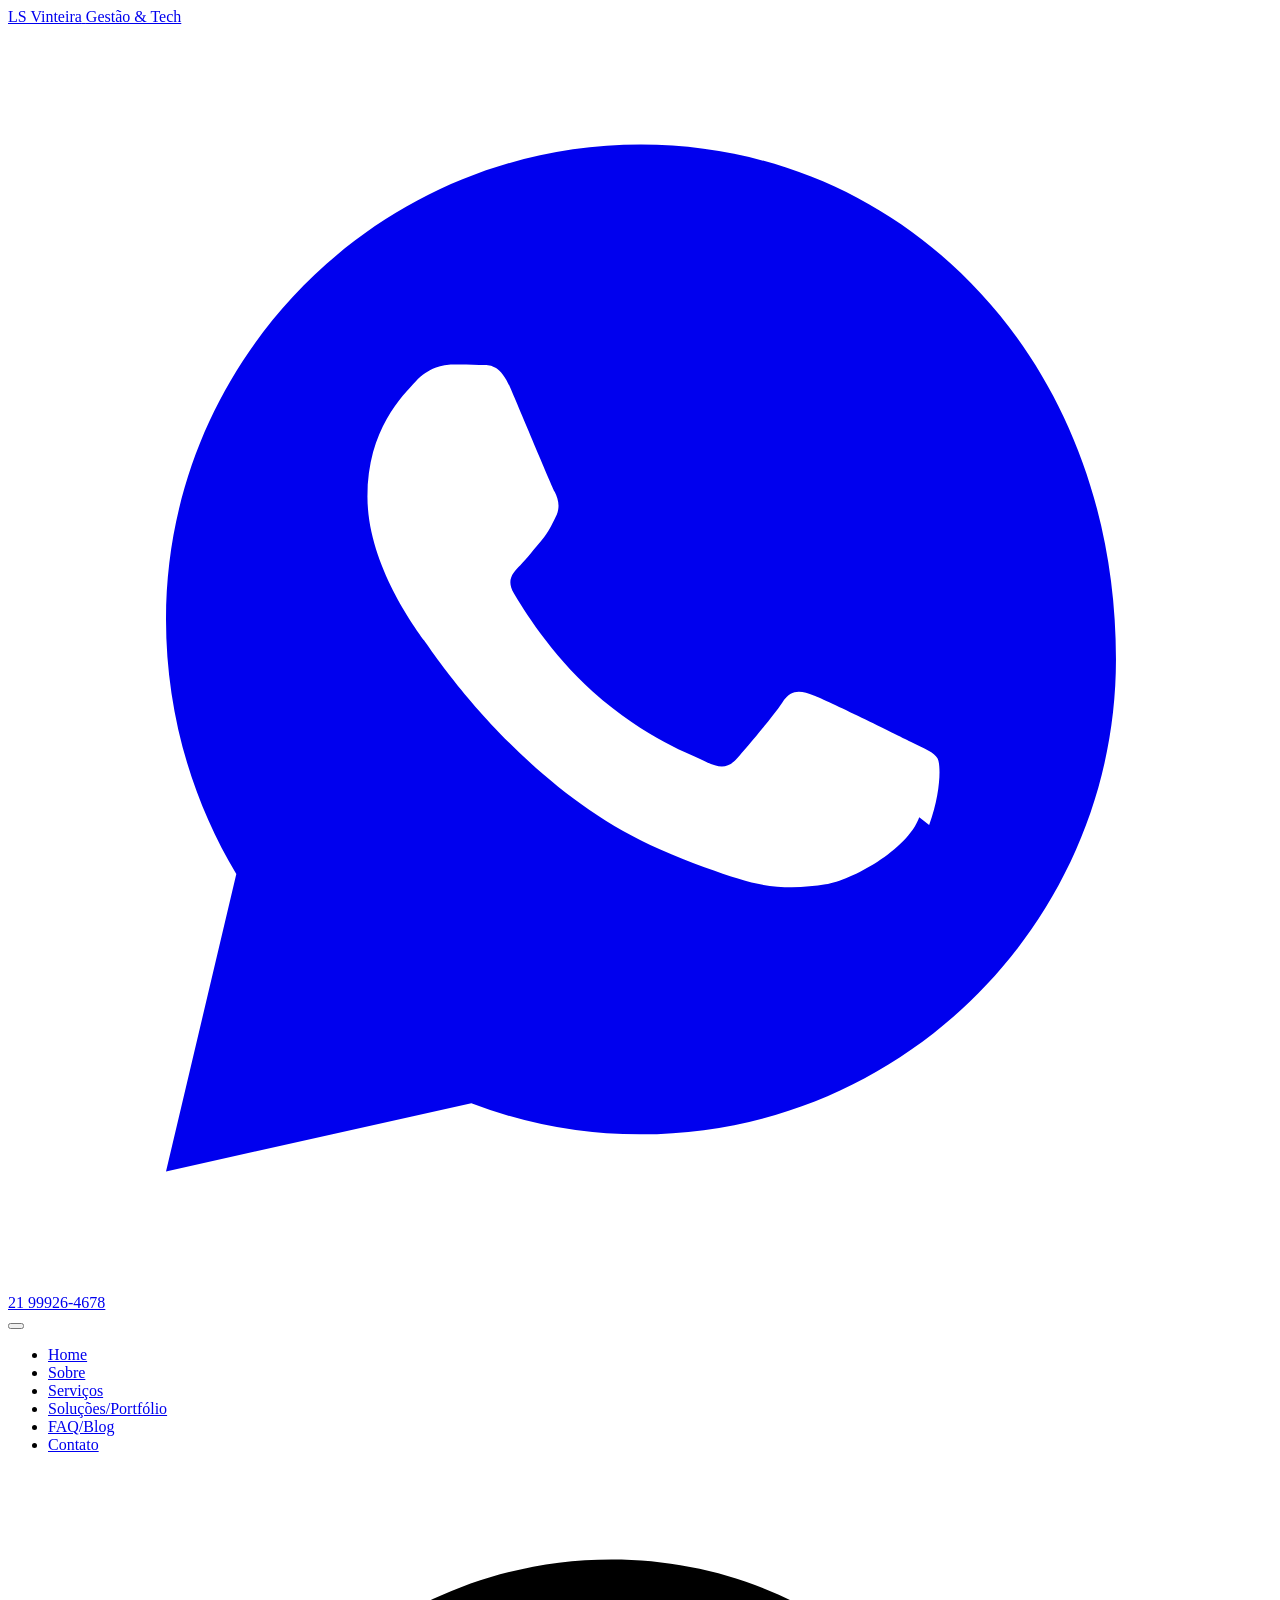
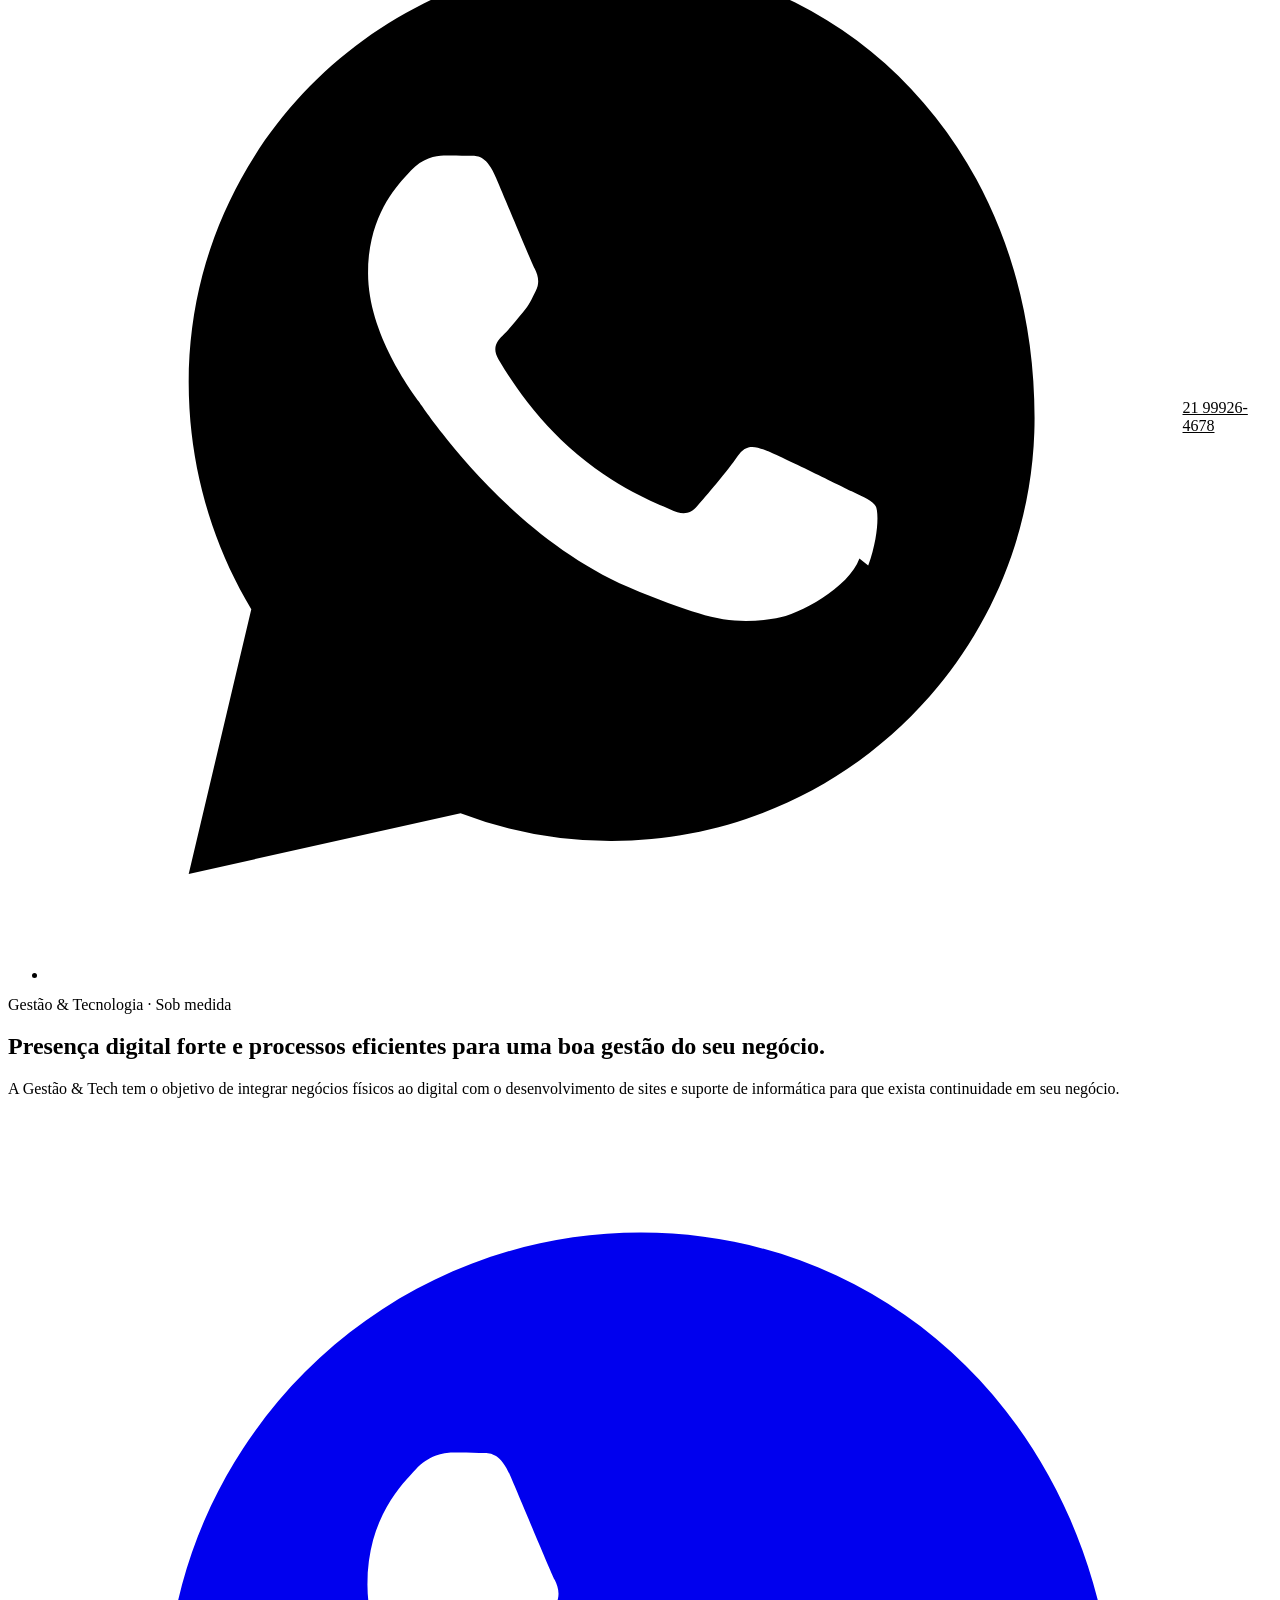
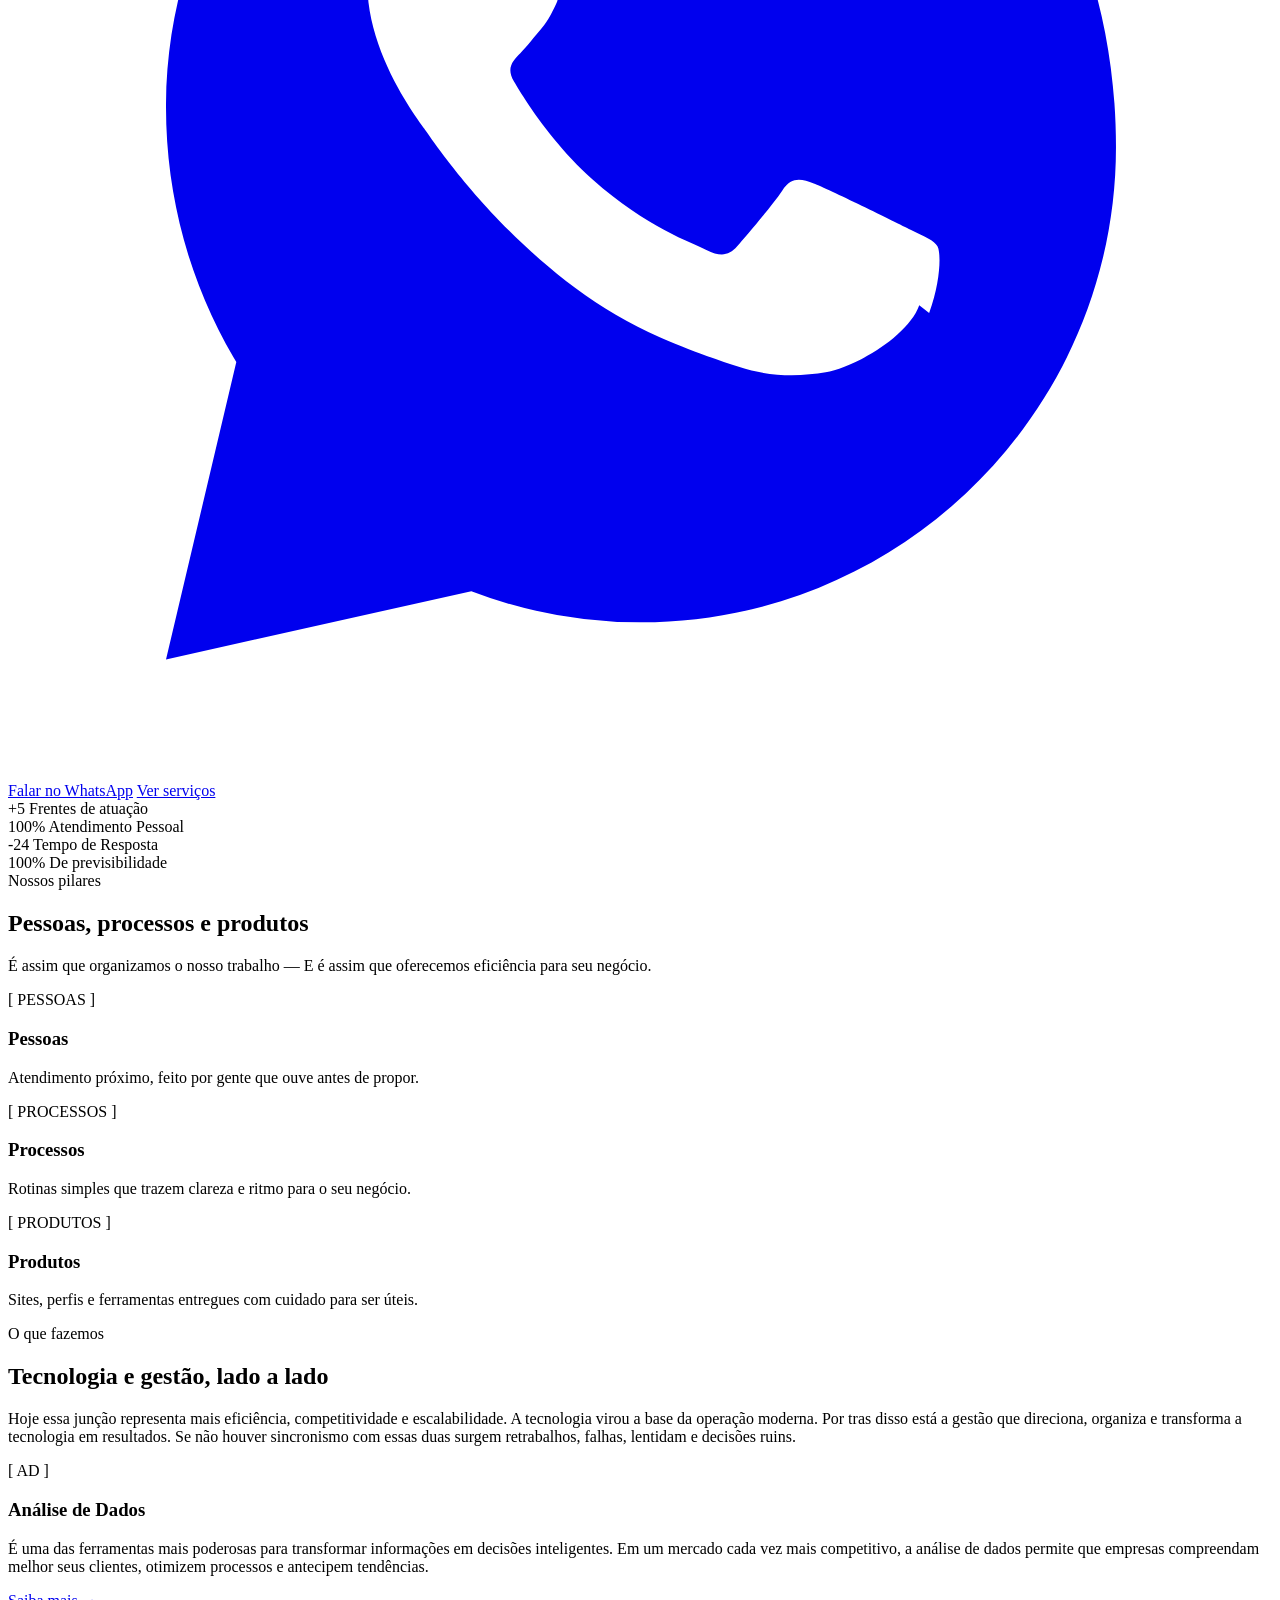
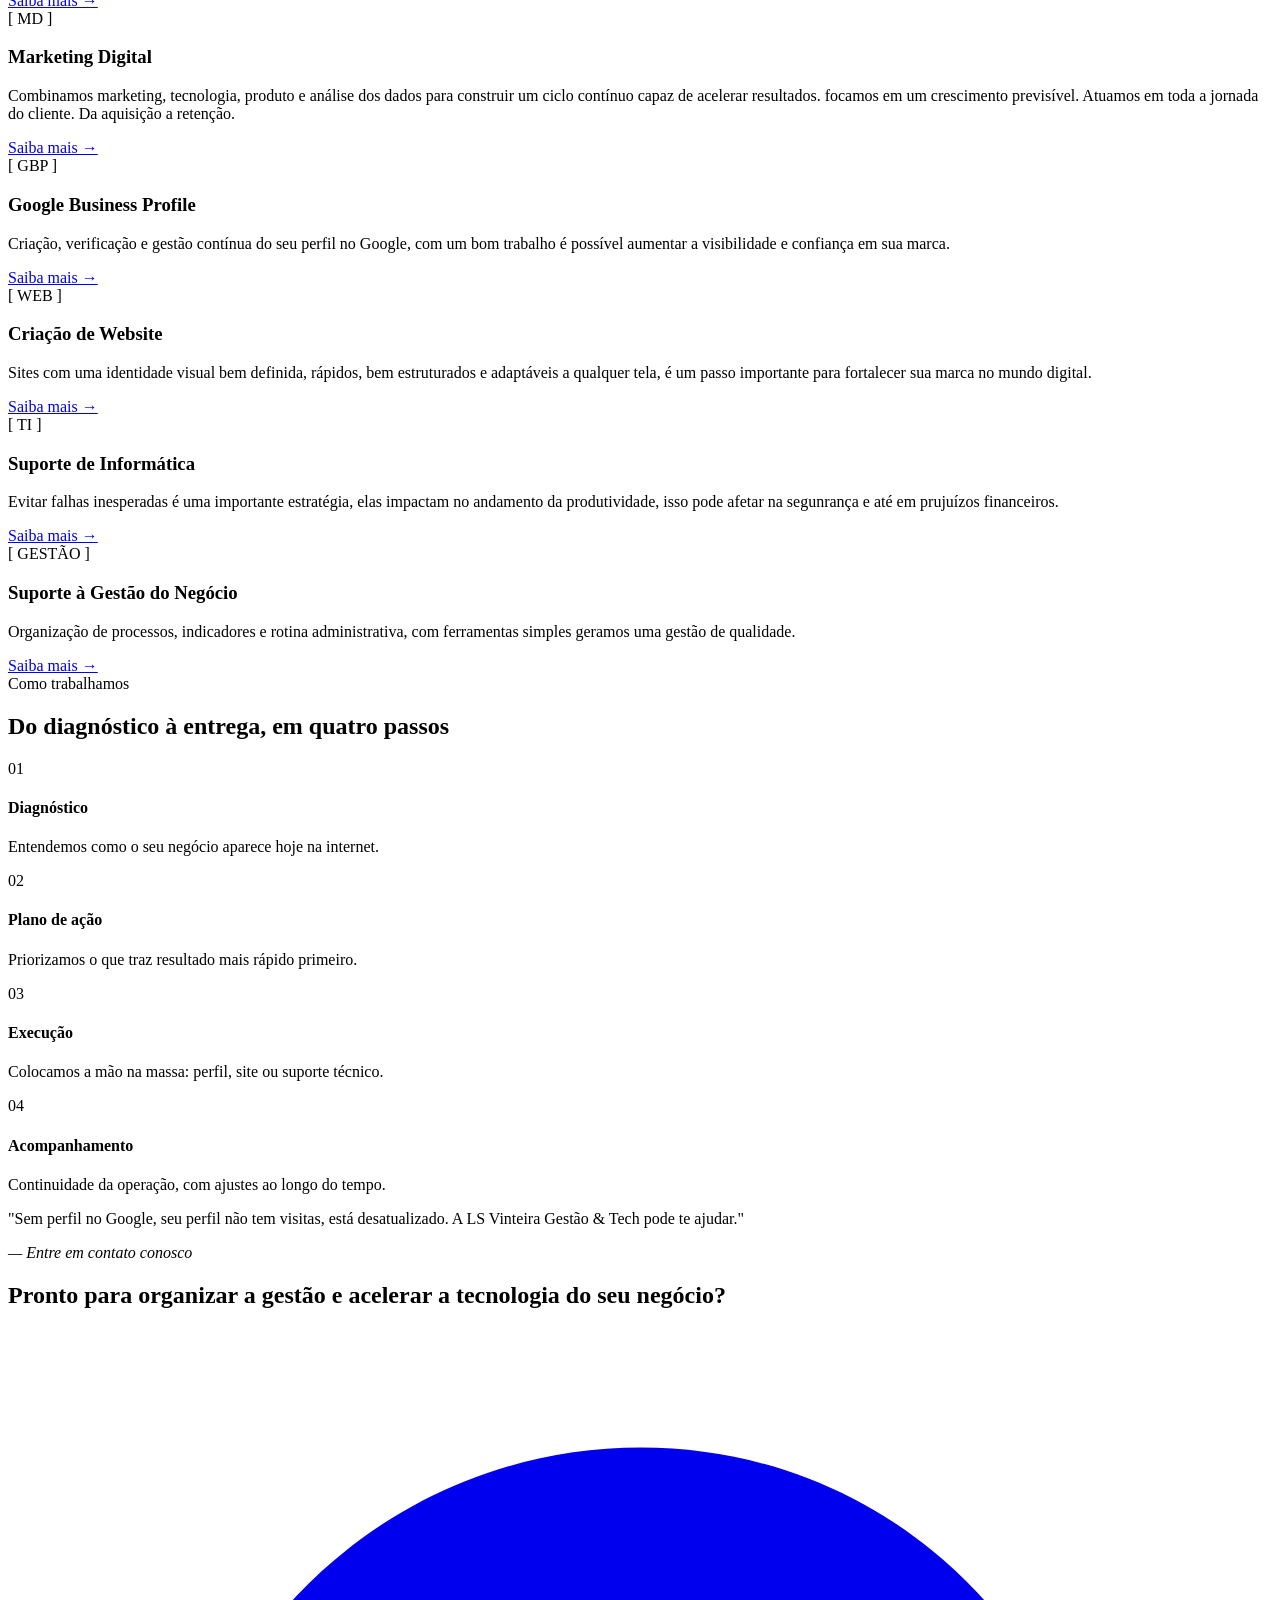
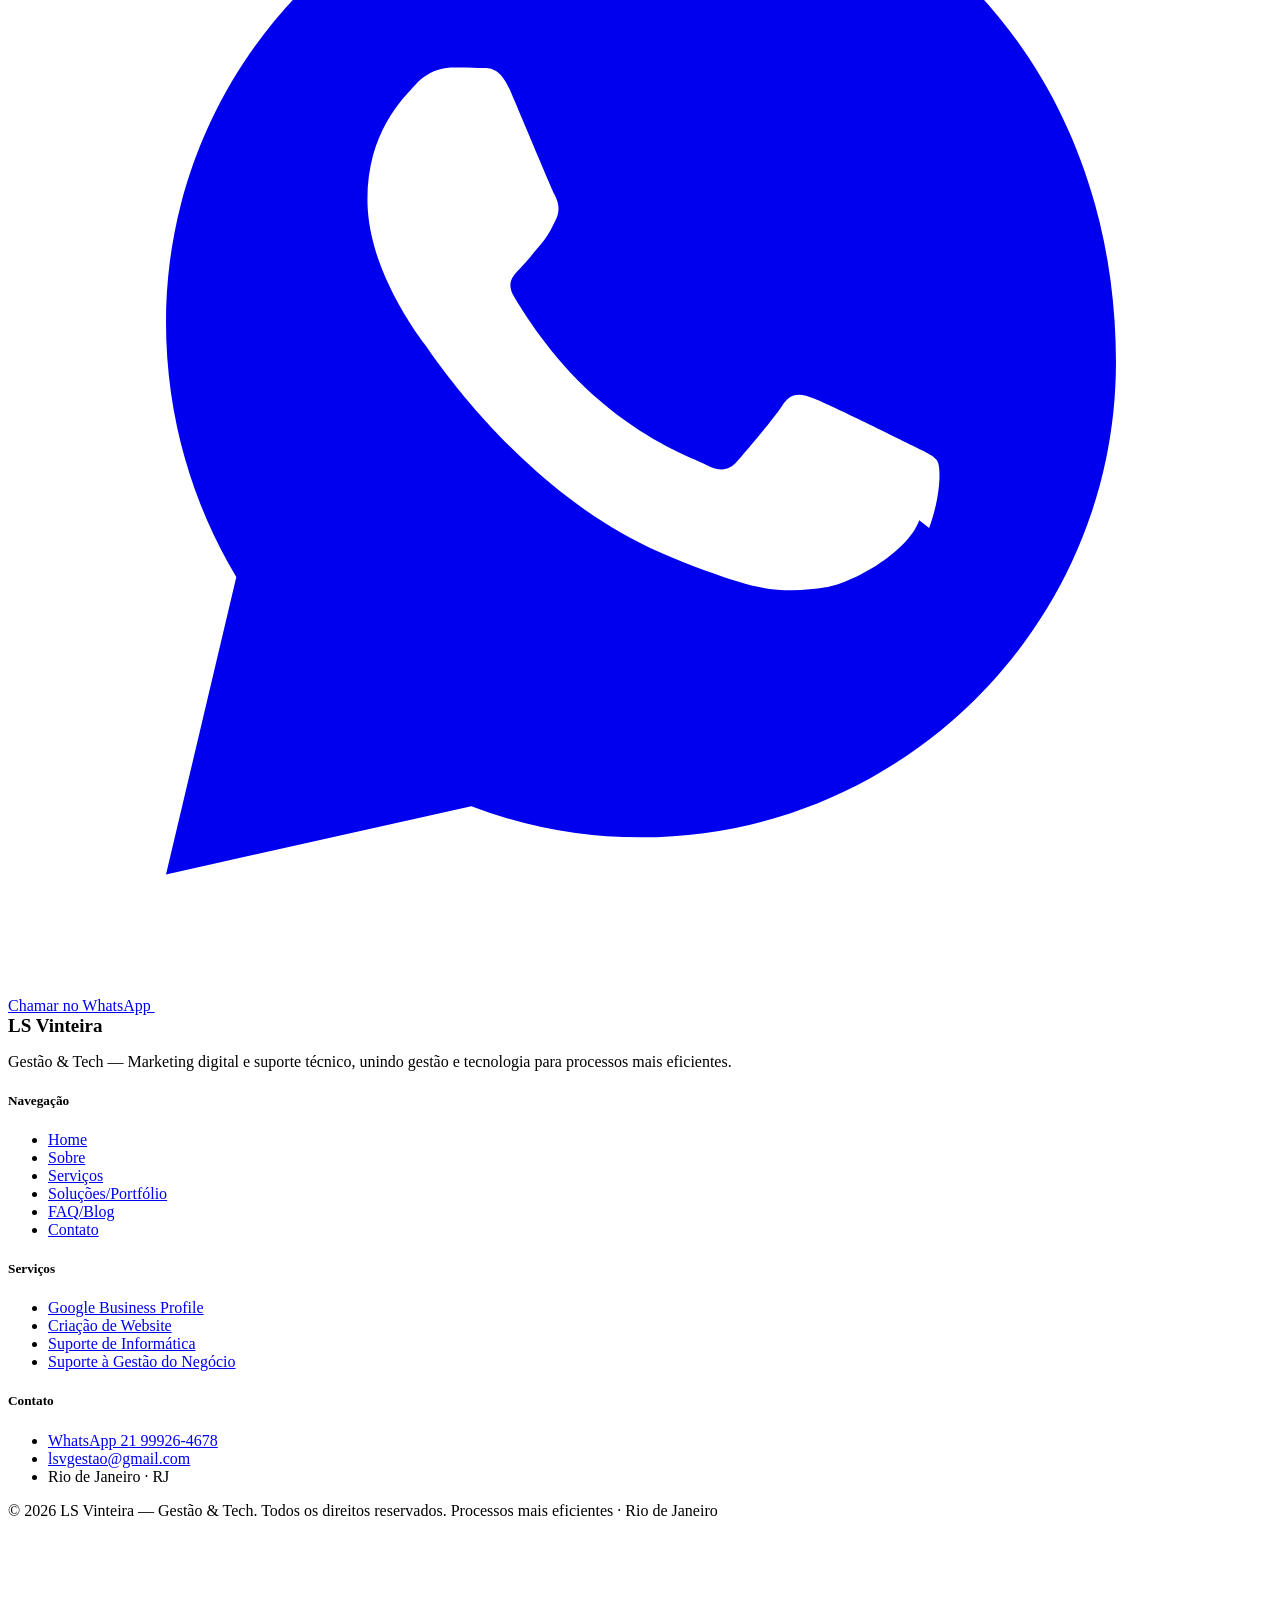
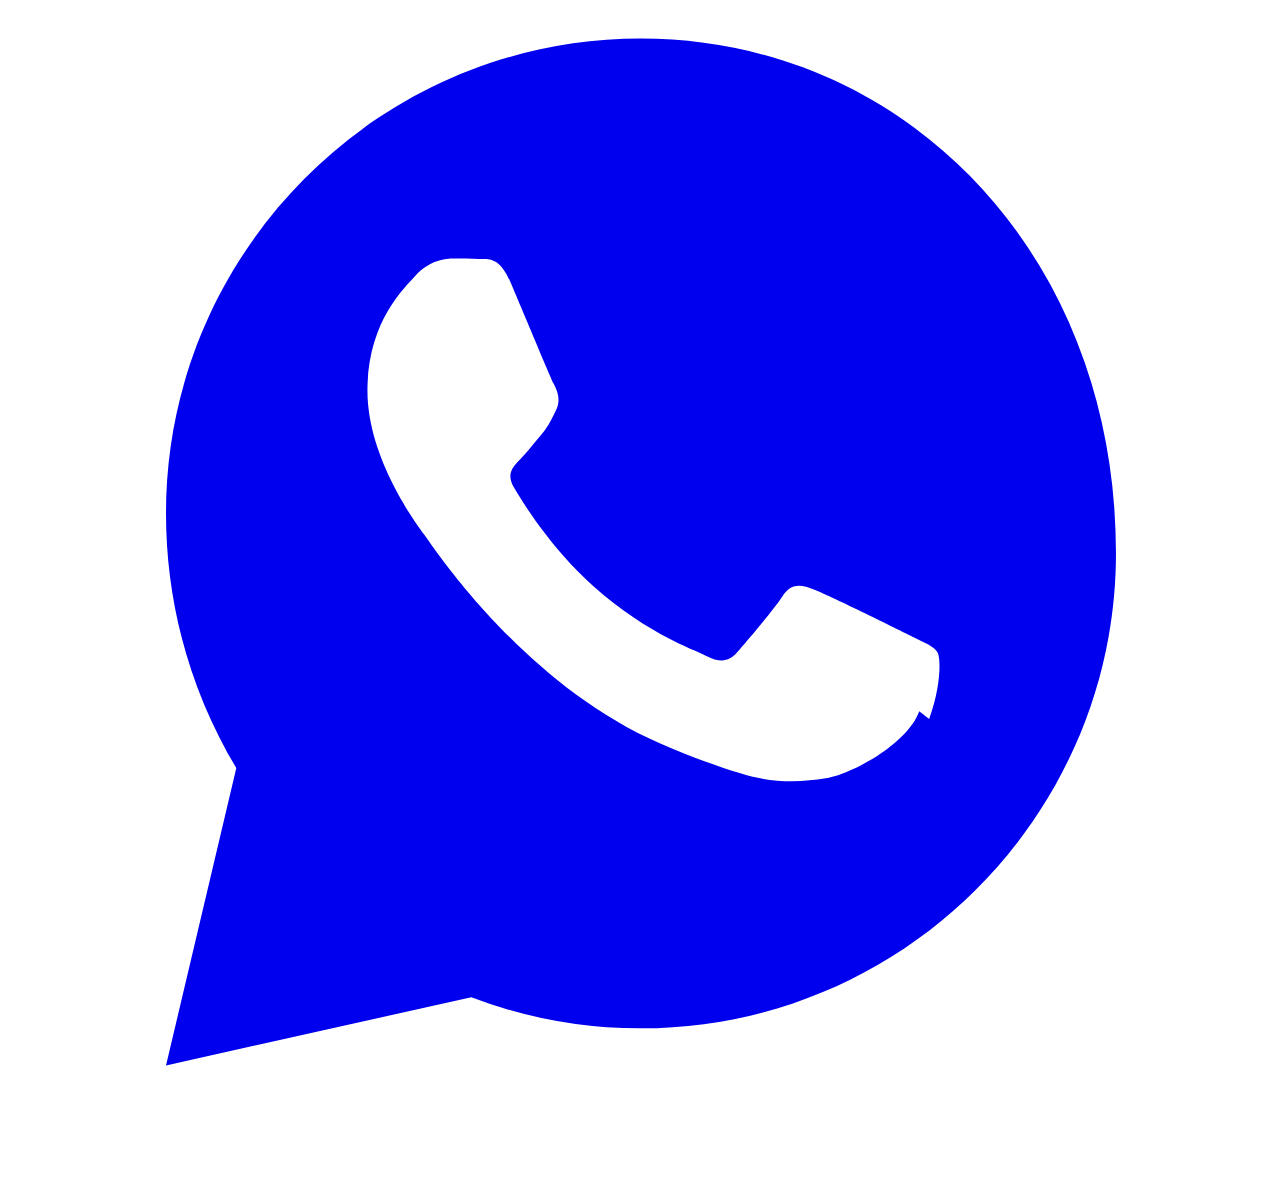
==== index.html @ 34357a0e "Add files via upload" ====
<!DOCTYPE html>
<html lang="pt-BR">
<head>
<meta charset="UTF-8">
<meta name="viewport" content="width=device-width, initial-scale=1, viewport-fit=cover">
<title>LS Vinteira · Gestão & Tech — Presença Digital e Gestão para o seu Negócio</title>
<meta name="description" content="LS Vinteira · Gestão & Tech: Google Business Profile, criação de site, suporte de informática e suporte à gestão do negócio.">
<meta name="keywords" content="gestão e tecnologia, google business profile, criação de site, suporte de informática, gestão do negócio, pessoas processos produtos">
<meta name="robots" content="index, follow">
<meta name="author" content="LS Vinteira">
<link rel="canonical" href="https://lsvinteira.netlify.app/index.html">

<meta property="og:type" content="website">
<meta property="og:site_name" content="LS Vinteira · Gestão & Tech">
<meta property="og:title" content="LS Vinteira · Gestão & Tech — Presença Digital e Gestão para o seu Negócio">
<meta property="og:description" content="LS Vinteira · Gestão & Tech: Google Business Profile, criação de site, suporte de informática e suporte à gestão do negócio.">
<meta property="og:url" content="https://lsvinteira.netlify.app/index.html">
<meta property="og:locale" content="pt_BR">

<meta name="twitter:card" content="summary_large_image">
<meta name="twitter:title" content="LS Vinteira · Gestão & Tech — Presença Digital e Gestão para o seu Negócio">
<meta name="twitter:description" content="LS Vinteira · Gestão & Tech: Google Business Profile, criação de site, suporte de informática e suporte à gestão do negócio.">

<link rel="icon" type="image/svg+xml" href="img/favicon.svg">
<link rel="preconnect" href="https://fonts.googleapis.com">
<link rel="preconnect" href="https://fonts.gstatic.com" crossorigin>
<link href="https://fonts.googleapis.com/css2?family=Space+Grotesk:wght@500;700&family=IBM+Plex+Sans:wght@400;500;600&family=IBM+Plex+Mono:wght@400;500;600&display=swap" rel="stylesheet">
<link rel="stylesheet" href="css/style.css">

<script type="application/ld+json">
{
  "@context": "https://schema.org",
  "@type": "ProfessionalService",
  "name": "LS Vinteira - Gestão & Tech",
  "description": "LS Vinteira · Gestão & Tech: Google Business Profile, criação de site, suporte de informática e suporte à gestão do negócio.",
  "url": "https://lsvinteira.netlify.app",
  "email": "lsvgestao@gmail.com",
  "address": {"@type": "PostalAddress", "addressRegion": "RJ", "addressCountry": "BR"},
  "areaServed": "BR",
  "priceRange": "$$"
}
</script>
</head>
<body>

<a class="link-pular" href="#conteudo" style="position:absolute;left:-9999px;top:0;background:#16181C;color:#FAFAF8;padding:12px 18px;z-index:2000;">Pular para o conteúdo</a>
<header class="cabecalho">
  <div class="cabecalho-conteudo">
    <a href="index.html" class="marca" aria-label="LS Vinteira — Gestão & Tech, página inicial">
      <span class="marca-nome">LS Vinteira</span>
      <span class="marca-slogan">Gestão &amp; Tech</span>
    </a>

    <div class="cabecalho-whatsapp">
      <a href="https://wa.me/5521999264678" target="_blank" rel="noopener">
        <svg viewBox="0 0 32 32" fill="currentColor" aria-hidden="true"><path d="M16.02 3C9.4 3 4 8.4 4 15.02c0 2.36.65 4.56 1.78 6.45L4 29l7.73-1.73a11.94 11.94 0 0 0 4.29.79h.01c6.62 0 12.02-5.4 12.02-12.03C28.05 8.4 22.65 3 16.02 3zm7.05 17.03c-.3.83-1.72 1.6-2.37 1.7-.6.1-1.36.14-2.2-.14-.5-.16-1.15-.38-2-.75-3.5-1.52-5.79-5.06-5.97-5.29-.17-.24-1.43-1.9-1.43-3.63 0-1.72.9-2.57 1.22-2.92.32-.35.7-.43.93-.43.24 0 .47 0 .68.01.22.01.51-.08.8.61.3.7 1.02 2.43 1.11 2.6.09.18.15.39.03.63-.12.24-.18.39-.36.6-.18.21-.38.47-.54.63-.18.18-.37.37-.16.72.21.36.93 1.53 1.99 2.48 1.37 1.22 2.52 1.6 2.88 1.78.36.18.57.15.78-.09.21-.24.9-1.05 1.14-1.41.24-.36.48-.3.8-.18.33.12 2.09.99 2.45 1.17.36.18.6.27.68.42.09.15.09.86-.21 1.69z"/></svg>
        <span>21 99926-4678</span>
      </a>
    </div>

    <nav class="nav-principal" aria-label="Menu principal">
      <button class="botao-menu" aria-label="Abrir menu" aria-expanded="false" aria-controls="menu-principal">
        <span></span>
      </button>
      <ul class="lista-menu" id="menu-principal">
        <li><a href="index.html" aria-current="page">Home</a></li>
        <li><a href="sobre.html" >Sobre</a></li>
        <li><a href="servicos.html" >Serviços</a></li>
        <li><a href="solucoes.html" >Soluções/Portfólio</a></li>
        <li><a href="faq-blog.html" >FAQ/Blog</a></li>
        <li><a href="contato.html" >Contato</a></li>
        <li class="whatsapp-menu-mobile">
          <a href="https://wa.me/5521999264678" target="_blank" rel="noopener" style="display:flex;align-items:center;gap:9px;color:inherit;">
            <svg viewBox="0 0 32 32" fill="currentColor" aria-hidden="true"><path d="M16.02 3C9.4 3 4 8.4 4 15.02c0 2.36.65 4.56 1.78 6.45L4 29l7.73-1.73a11.94 11.94 0 0 0 4.29.79h.01c6.62 0 12.02-5.4 12.02-12.03C28.05 8.4 22.65 3 16.02 3zm7.05 17.03c-.3.83-1.72 1.6-2.37 1.7-.6.1-1.36.14-2.2-.14-.5-.16-1.15-.38-2-.75-3.5-1.52-5.79-5.06-5.97-5.29-.17-.24-1.43-1.9-1.43-3.63 0-1.72.9-2.57 1.22-2.92.32-.35.7-.43.93-.43.24 0 .47 0 .68.01.22.01.51-.08.8.61.3.7 1.02 2.43 1.11 2.6.09.18.15.39.03.63-.12.24-.18.39-.36.6-.18.21-.38.47-.54.63-.18.18-.37.37-.16.72.21.36.93 1.53 1.99 2.48 1.37 1.22 2.52 1.6 2.88 1.78.36.18.57.15.78-.09.21-.24.9-1.05 1.14-1.41.24-.36.48-.3.8-.18.33.12 2.09.99 2.45 1.17.36.18.6.27.68.42.09.15.09.86-.21 1.69z"/></svg>
            <span>21 99926-4678</span>
          </a>
        </li>
      </ul>
    </nav>
  </div>
</header>

<main id="conteudo">

<section class="destaque">
  <div class="container">
    <div class="destaque-titulo-area revelar visivel">
      <span class="etiqueta">Gestão &amp; Tecnologia · Sob medida</span>
      <h1>Presença digital forte e processos eficientes para uma boa gestão do seu negócio.</h1>
      <div class="destaque-legenda">
        <p class="resumo">A Gestão & Tech tem o objetivo de integrar negócios físicos ao digital com o
        desenvolvimento de sites e suporte de informática para que exista continuidade em seu negócio.</p>
      </div>
      <div class="destaque-acoes">
        <a href="https://wa.me/5521999264678" target="_blank" rel="noopener" class="botao botao-whatsapp"><svg viewBox="0 0 32 32" fill="currentColor" aria-hidden="true"><path d="M16.02 3C9.4 3 4 8.4 4 15.02c0 2.36.65 4.56 1.78 6.45L4 29l7.73-1.73a11.94 11.94 0 0 0 4.29.79h.01c6.62 0 12.02-5.4 12.02-12.03C28.05 8.4 22.65 3 16.02 3zm7.05 17.03c-.3.83-1.72 1.6-2.37 1.7-.6.1-1.36.14-2.2-.14-.5-.16-1.15-.38-2-.75-3.5-1.52-5.79-5.06-5.97-5.29-.17-.24-1.43-1.9-1.43-3.63 0-1.72.9-2.57 1.22-2.92.32-.35.7-.43.93-.43.24 0 .47 0 .68.01.22.01.51-.08.8.61.3.7 1.02 2.43 1.11 2.6.09.18.15.39.03.63-.12.24-.18.39-.36.6-.18.21-.38.47-.54.63-.18.18-.37.37-.16.72.21.36.93 1.53 1.99 2.48 1.37 1.22 2.52 1.6 2.88 1.78.36.18.57.15.78-.09.21-.24.9-1.05 1.14-1.41.24-.36.48-.3.8-.18.33.12 2.09.99 2.45 1.17.36.18.6.27.68.42.09.15.09.86-.21 1.69z"/></svg>Falar no WhatsApp</a>
        <a href="servicos.html" class="botao botao-contorno">Ver serviços</a>
      </div>
    </div>
  </div>
</section>

<section class="secao-compacta secao-suave">
  <div class="container grade-4">
    <div class="estatistica revelar"><span class="numero-estat">+5 </span><span class="rotulo">
    Frentes de atuação</span></div>
    <div class="estatistica revelar"><span class="numero-estat">100% </span><span class="rotulo">
    Atendimento Pessoal</span></div>
    <div class="estatistica revelar"><span class="numero-estat">-24 </span><span class="rotulo">
    Tempo de Resposta</span></div>
    <div class="estatistica revelar"><span class="numero-estat">100% </span><span class="rotulo">
    De previsibilidade</span></div>
  </div>
</section>

<section>
  <div class="container">
    <div class="secao-cabecalho revelar">
      <span class="etiqueta">Nossos pilares</span>
      <h2>Pessoas, processos e produtos</h2>
      <p>É assim que organizamos o nosso trabalho — E é assim que oferecemos eficiência para seu negócio.
      </p>
    </div>
    <div class="grade-3">
      <article class="cartao revelar">
        <span class="codigo">[ PESSOAS ]</span>
        <h3>Pessoas</h3>
        <p>Atendimento próximo, feito por gente que ouve antes de propor.</p>
      </article>
      <article class="cartao revelar">
        <span class="codigo">[ PROCESSOS ]</span>
        <h3>Processos</h3>
        <p>Rotinas simples que trazem clareza e ritmo para o seu negócio.</p>
      </article>
      <article class="cartao revelar">
        <span class="codigo">[ PRODUTOS ]</span>
        <h3>Produtos</h3>
        <p>Sites, perfis e ferramentas entregues com cuidado para ser úteis.</p>
      </article>
    </div>
  </div>
</section>

<section class="secao-suave">
  <div class="container">
    <div class="secao-cabecalho revelar">
      <span class="etiqueta">O que fazemos</span>
      <h2>Tecnologia e gestão, lado a lado</h2>
      <p>Hoje essa junção representa mais eficiência, competitividade e escalabilidade. A tecnologia
      virou a base da operação moderna. Por tras disso está a gestão que direciona, organiza e
      transforma a tecnologia em resultados. Se não houver sincronismo com essas duas surgem
      retrabalhos, falhas, lentidam e decisões ruins.</p>
    </div>

    <div class="grade-2">
      <article class="cartao revelar">
        <span class="codigo">[ AD ]</span>
        <h3>Análise de Dados</h3>
        <p>É uma das ferramentas mais poderosas para transformar informações em decisões inteligentes. Em um mercado
        cada vez mais competitivo, a análise de dados permite que empresas compreendam melhor seus clientes, otimizem
        processos e antecipem tendências.</p>
        <a class="cartao-link" href="servicos.html#analise-de-dados">Saiba mais →</a>
      </article>
      <article class="cartao revelar">
        <span class="codigo">[ MD ]</span>
        <h3>Marketing Digital</h3>
        <p>Combinamos marketing, tecnologia, produto e análise dos dados para construir um ciclo contínuo capaz de
        acelerar resultados. focamos em um crescimento previsível. Atuamos em toda a jornada do cliente. Da aquisição
        a retenção.</p>
        <a class="cartao-link" href="servicos.html#marketing-digital">Saiba mais →</a>
      </article>
      <article class="cartao revelar">
        <span class="codigo">[ GBP ]</span>
        <h3>Google Business Profile</h3>
        <p>Criação, verificação e gestão contínua do seu perfil no Google, com um bom trabalho é
        possível aumentar a visibilidade e confiança em sua marca.</p>
        <a class="cartao-link" href="servicos.html#google-business-profile">Saiba mais →</a>
      </article>
      <article class="cartao revelar">
        <span class="codigo">[ WEB ]</span>
        <h3>Criação de Website</h3>
        <p>Sites com uma identidade visual bem definida, rápidos, bem estruturados e adaptáveis a
        qualquer tela, é um passo importante para fortalecer sua marca no mundo digital.</p>
        <a class="cartao-link" href="servicos.html#criacao-de-website">Saiba mais →</a>
      </article>
      <article class="cartao revelar">
        <span class="codigo">[ TI ]</span>
        <h3>Suporte de Informática</h3>
        <p>Evitar falhas inesperadas é uma importante estratégia, elas impactam no andamento da
        produtividade, isso pode afetar na segunrança e até em prujuízos financeiros.</p>
        <a class="cartao-link" href="servicos.html#suporte-ti">Saiba mais →</a>
      </article>
      <article class="cartao revelar">
        <span class="codigo">[ GESTÃO ]</span>
        <h3>Suporte à Gestão do Negócio</h3>
        <p>Organização de processos, indicadores e rotina administrativa, com ferramentas simples
        geramos uma gestão de qualidade.</p>
        <a class="cartao-link" href="servicos.html#suporte-gestao">Saiba mais →</a>
      </article>
    </div>
  </div>
</section>

<section class="secao-escura">
  <div class="container">
    <div class="secao-cabecalho revelar">
      <span class="etiqueta">Como trabalhamos</span>
      <h2>Do diagnóstico à entrega, em quatro passos</h2>
    </div>
    <div class="etapas">
      <div class="etapa revelar"><span class="numero-etapa">01</span><h4>Diagnóstico</h4><p>Entendemos como o seu negócio aparece hoje na internet.</p></div>
      <div class="etapa revelar"><span class="numero-etapa">02</span><h4>Plano de ação</h4><p>Priorizamos o que traz resultado mais rápido primeiro.</p></div>
      <div class="etapa revelar"><span class="numero-etapa">03</span><h4>Execução</h4><p>Colocamos a mão na massa: perfil, site ou suporte técnico.</p></div>
      <div class="etapa revelar"><span class="numero-etapa">04</span><h4>Acompanhamento</h4><p>Continuidade da operação, com ajustes ao longo do tempo.</p></div>
    </div>
  </div>
</section>

<section>
  <div class="container">
    <div class="citacao revelar">
      <p>"Sem perfil no Google, seu perfil não tem visitas, está desatualizado. A LS Vinteira Gestão &
      Tech pode te ajudar."</p>
      <cite>— Entre em contato conosco</cite>
    </div>
  </div>
</section>
</main>

<div class="faixa-cta">
  <div class="container">
    <h2>Pronto para organizar a gestão e acelerar a tecnologia do seu negócio?</h2>
    <div class="botoes-linha">
      <a class="botao botao-whatsapp" href="https://wa.me/5521999264678" target="_blank" rel="noopener">
        <svg viewBox="0 0 32 32" fill="currentColor" aria-hidden="true"><path d="M16.02 3C9.4 3 4 8.4 4 15.02c0 2.36.65 4.56 1.78 6.45L4 29l7.73-1.73a11.94 11.94 0 0 0 4.29.79h.01c6.62 0 12.02-5.4 12.02-12.03C28.05 8.4 22.65 3 16.02 3zm7.05 17.03c-.3.83-1.72 1.6-2.37 1.7-.6.1-1.36.14-2.2-.14-.5-.16-1.15-.38-2-.75-3.5-1.52-5.79-5.06-5.97-5.29-.17-.24-1.43-1.9-1.43-3.63 0-1.72.9-2.57 1.22-2.92.32-.35.7-.43.93-.43.24 0 .47 0 .68.01.22.01.51-.08.8.61.3.7 1.02 2.43 1.11 2.6.09.18.15.39.03.63-.12.24-.18.39-.36.6-.18.21-.38.47-.54.63-.18.18-.37.37-.16.72.21.36.93 1.53 1.99 2.48 1.37 1.22 2.52 1.6 2.88 1.78.36.18.57.15.78-.09.21-.24.9-1.05 1.14-1.41.24-.36.48-.3.8-.18.33.12 2.09.99 2.45 1.17.36.18.6.27.68.42.09.15.09.86-.21 1.69z"/></svg>
        Chamar no WhatsApp
      </a>
      <a class="botao" style="background:var(--dourado); border-color:var(--dourado); color:#fff;" href="contato.html">Solicitar orçamento</a>
    </div>
  </div>
</div>

<footer class="rodape">
  <div class="container">
    <div class="rodape-grade">
      <div class="rodape-coluna rodape-marca">
        <span class="marca-nome" style="font-family:var(--fonte-destaque); font-weight:700; font-size:19px;">LS Vinteira</span>
        <p>Gestão &amp; Tech — Marketing digital e suporte técnico, unindo gestão e tecnologia para
        processos mais eficientes.</p>
      </div>

      <div class="rodape-coluna">
        <h5>Navegação</h5>
        <ul>
          <li><a href="index.html">Home</a></li>
          <li><a href="sobre.html">Sobre</a></li>
          <li><a href="servicos.html">Serviços</a></li>
          <li><a href="solucoes.html">Soluções/Portfólio</a></li>
          <li><a href="faq-blog.html">FAQ/Blog</a></li>
          <li><a href="contato.html">Contato</a></li>
        </ul>
      </div>

      <div class="rodape-coluna">
        <h5>Serviços</h5>
        <ul>
          <li><a href="servicos.html#google-business-profile">Google Business Profile</a></li>
          <li><a href="servicos.html#criacao-de-website">Criação de Website</a></li>
          <li><a href="servicos.html#suporte-ti">Suporte de Informática</a></li>
          <li><a href="servicos.html#suporte-gestao">Suporte à Gestão do Negócio</a></li>
        </ul>
      </div>

      <div class="rodape-coluna">
        <h5>Contato</h5>
        <ul>
          <li><a href="https://wa.me/5521999264678" target="_blank" rel="noopener">WhatsApp 21 99926-4678</a></li>
          <li><a href="mailto:lsvgestao@gmail.com">lsvgestao@gmail.com</a></li>
          <li>Rio de Janeiro · RJ</li>
        </ul>
      </div>
    </div>

    <div class="rodape-base">
      <span>© <span data-year>2026</span> LS Vinteira — Gestão &amp; Tech. Todos os direitos reservados.</span>
      <span>Processos mais eficientes · Rio de Janeiro</span>
    </div>
  </div>
</footer>

<a class="whatsapp-flutuante" href="https://wa.me/5521999264678" target="_blank" rel="noopener" aria-label="Falar no WhatsApp">
  <svg viewBox="0 0 32 32" fill="currentColor" aria-hidden="true"><path d="M16.02 3C9.4 3 4 8.4 4 15.02c0 2.36.65 4.56 1.78 6.45L4 29l7.73-1.73a11.94 11.94 0 0 0 4.29.79h.01c6.62 0 12.02-5.4 12.02-12.03C28.05 8.4 22.65 3 16.02 3zm7.05 17.03c-.3.83-1.72 1.6-2.37 1.7-.6.1-1.36.14-2.2-.14-.5-.16-1.15-.38-2-.75-3.5-1.52-5.79-5.06-5.97-5.29-.17-.24-1.43-1.9-1.43-3.63 0-1.72.9-2.57 1.22-2.92.32-.35.7-.43.93-.43.24 0 .47 0 .68.01.22.01.51-.08.8.61.3.7 1.02 2.43 1.11 2.6.09.18.15.39.03.63-.12.24-.18.39-.36.6-.18.21-.38.47-.54.63-.18.18-.37.37-.16.72.21.36.93 1.53 1.99 2.48 1.37 1.22 2.52 1.6 2.88 1.78.36.18.57.15.78-.09.21-.24.9-1.05 1.14-1.41.24-.36.48-.3.8-.18.33.12 2.09.99 2.45 1.17.36.18.6.27.68.42.09.15.09.86-.21 1.69z"/></svg>
</a>

<script src="js/script.js"></script>
</body>
</html>
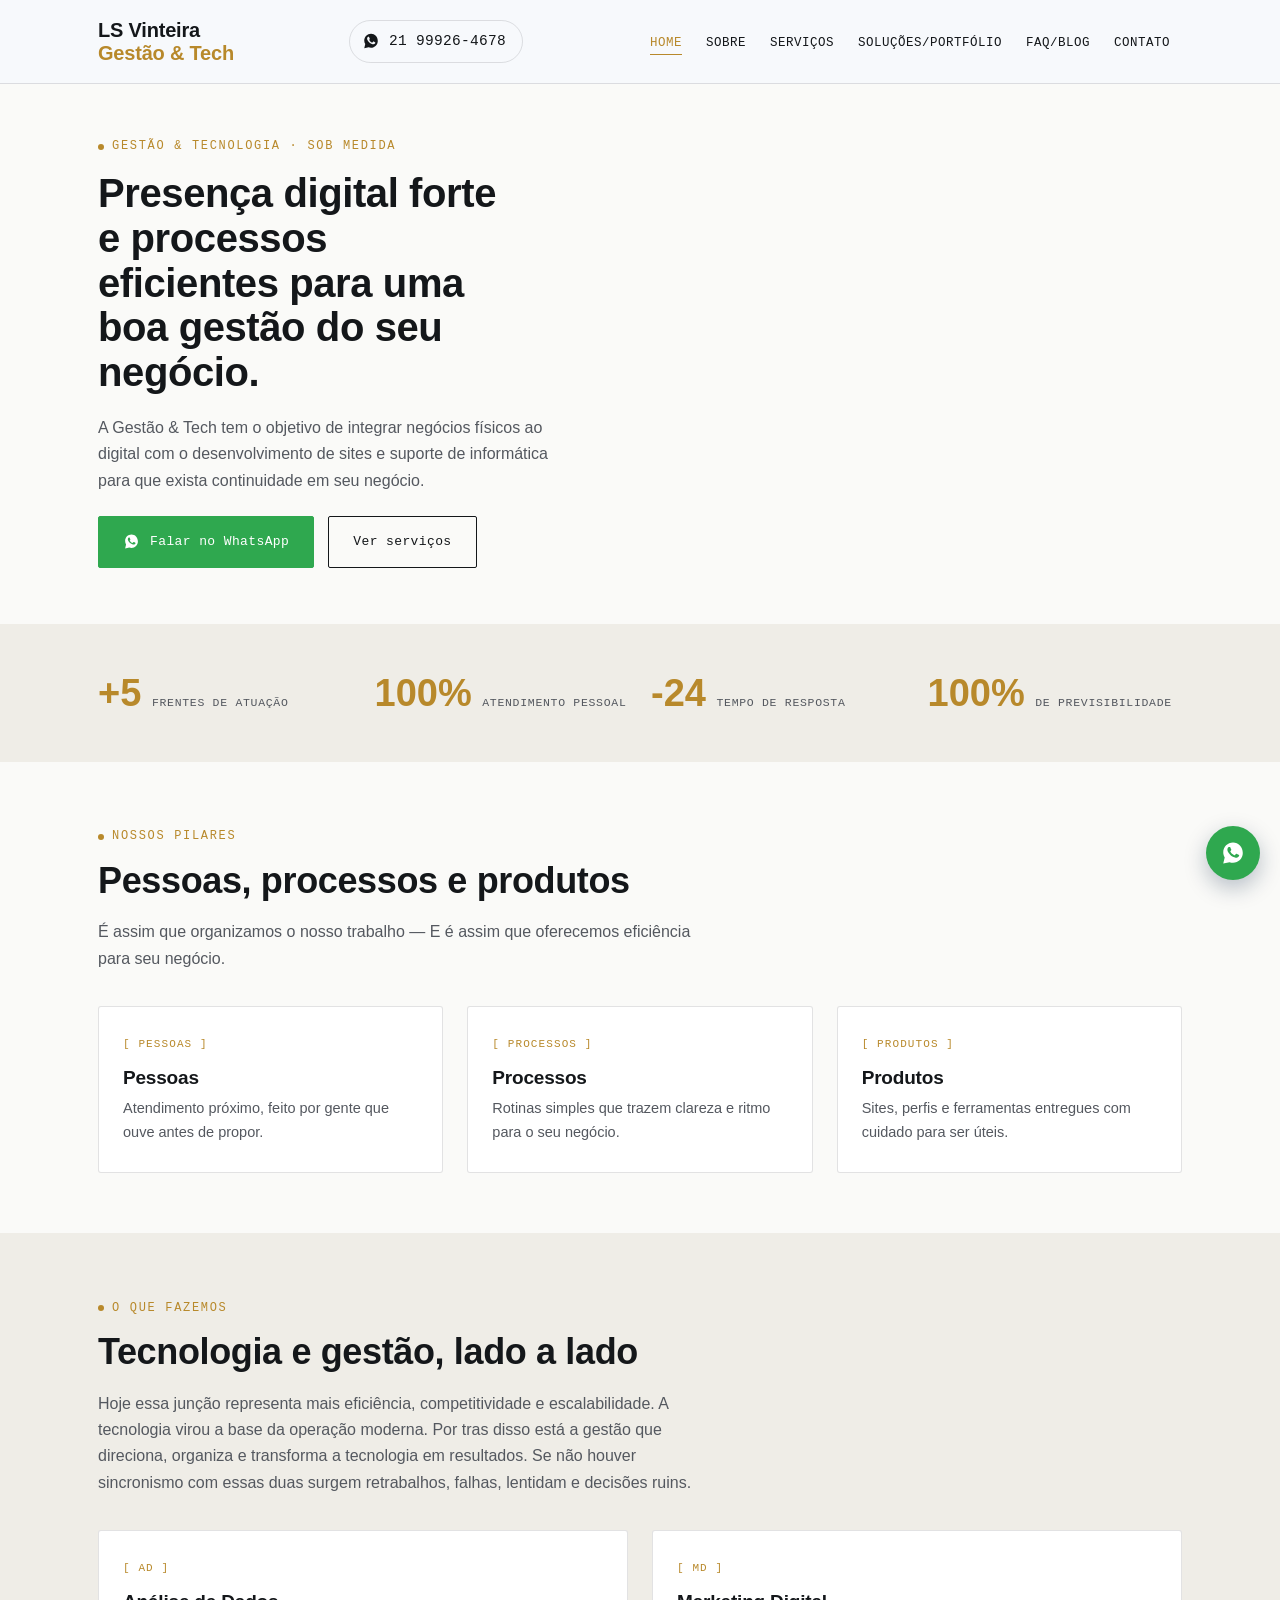
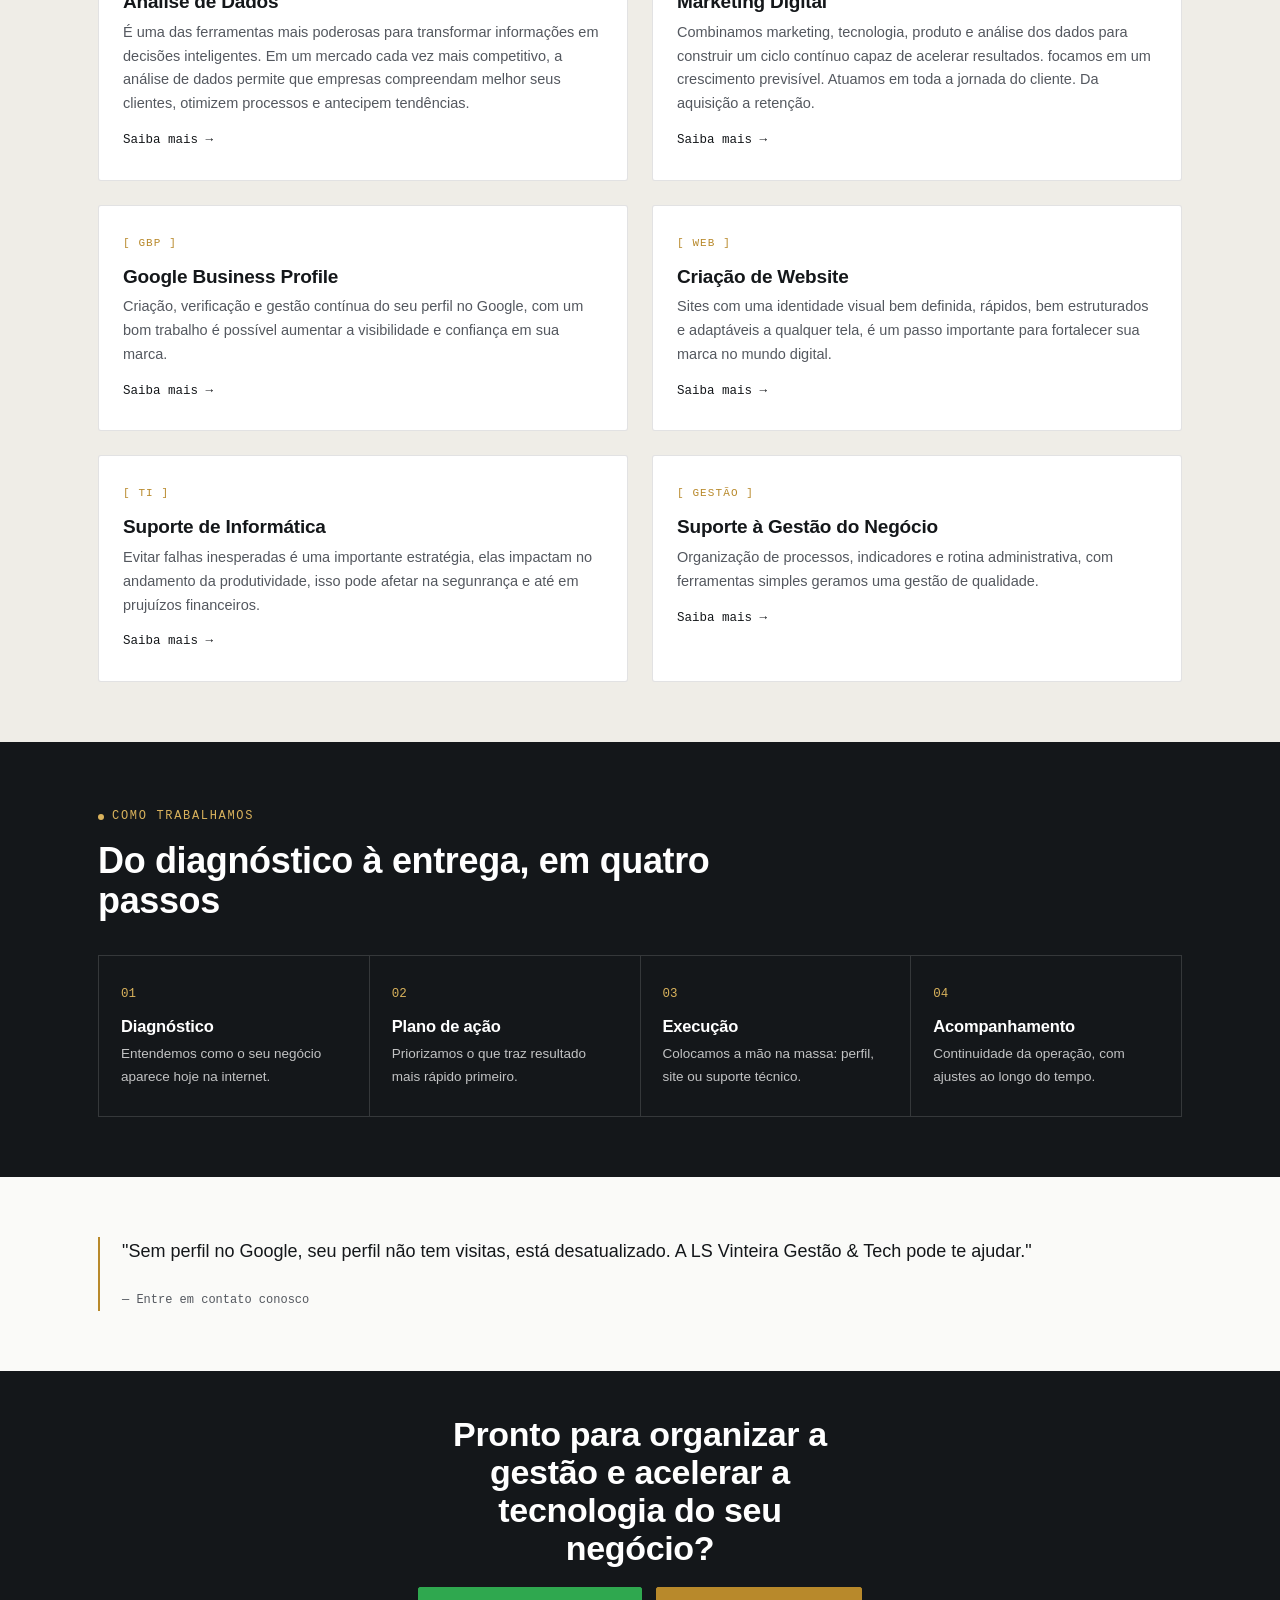
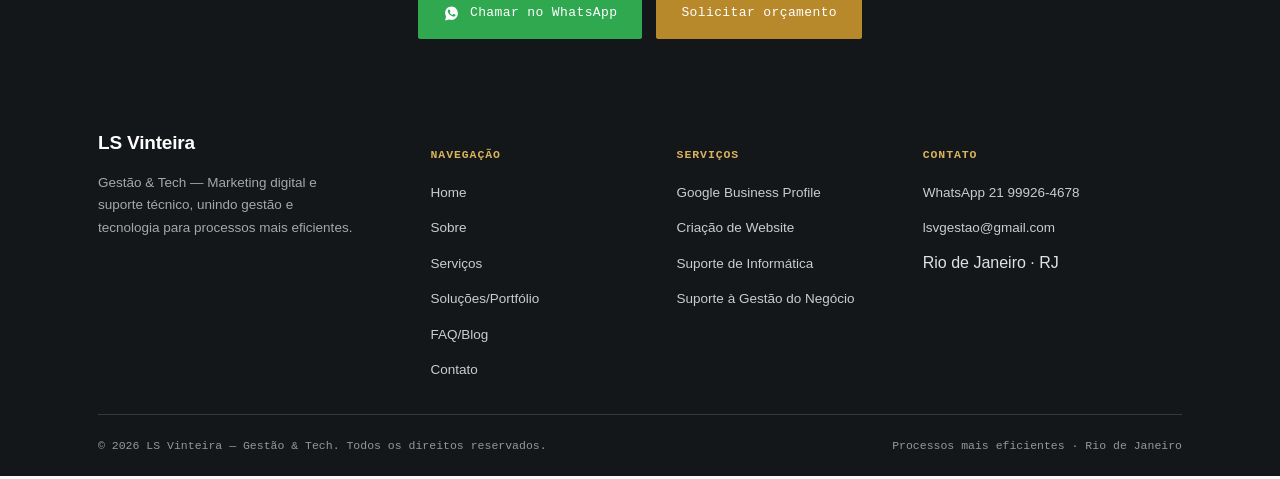
==== commit d1dd1d47: "Add files via upload" ====
--- a/index.html
+++ b/index.html
@@ -21,11 +21,11 @@
 <meta name="twitter:title" content="LS Vinteira · Gestão & Tech — Presença Digital e Gestão para o seu Negócio">
 <meta name="twitter:description" content="LS Vinteira · Gestão & Tech: Google Business Profile, criação de site, suporte de informática e suporte à gestão do negócio.">
 
-<link rel="icon" type="image/svg+xml" href="img/favicon.svg">
+<link rel="icon" type="image/svg+xml" href="favicon.svg">
 <link rel="preconnect" href="https://fonts.googleapis.com">
 <link rel="preconnect" href="https://fonts.gstatic.com" crossorigin>
 <link href="https://fonts.googleapis.com/css2?family=Space+Grotesk:wght@500;700&family=IBM+Plex+Sans:wght@400;500;600&family=IBM+Plex+Mono:wght@400;500;600&display=swap" rel="stylesheet">
-<link rel="stylesheet" href="css/style.css">
+<link rel="stylesheet" href="style.css">
 
 <script type="application/ld+json">
 {
@@ -291,6 +291,6 @@
   <svg viewBox="0 0 32 32" fill="currentColor" aria-hidden="true"><path d="M16.02 3C9.4 3 4 8.4 4 15.02c0 2.36.65 4.56 1.78 6.45L4 29l7.73-1.73a11.94 11.94 0 0 0 4.29.79h.01c6.62 0 12.02-5.4 12.02-12.03C28.05 8.4 22.65 3 16.02 3zm7.05 17.03c-.3.83-1.72 1.6-2.37 1.7-.6.1-1.36.14-2.2-.14-.5-.16-1.15-.38-2-.75-3.5-1.52-5.79-5.06-5.97-5.29-.17-.24-1.43-1.9-1.43-3.63 0-1.72.9-2.57 1.22-2.92.32-.35.7-.43.93-.43.24 0 .47 0 .68.01.22.01.51-.08.8.61.3.7 1.02 2.43 1.11 2.6.09.18.15.39.03.63-.12.24-.18.39-.36.6-.18.21-.38.47-.54.63-.18.18-.37.37-.16.72.21.36.93 1.53 1.99 2.48 1.37 1.22 2.52 1.6 2.88 1.78.36.18.57.15.78-.09.21-.24.9-1.05 1.14-1.41.24-.36.48-.3.8-.18.33.12 2.09.99 2.45 1.17.36.18.6.27.68.42.09.15.09.86-.21 1.69z"/></svg>
 </a>
 
-<script src="js/script.js"></script>
+<script src="script.js"></script>
 </body>
 </html>
--- a/style.css
+++ b/style.css
@@ -0,0 +1,481 @@
+/* ==========================================================================
+   LS Vinteira · Gestão & Tech — versão minimalista (Netlify)
+   Paleta: azul marinho + dourado, com predominância de branco/preto no texto
+   ========================================================================== */
+:root{
+  --preto:          #14171A;
+  --preto-2:        #22262B;
+  --branco:         #FFFFFF;
+  --fundo:          #FAFAF8;
+  --fundo-suave:    #EFEDE7;
+  --cinza-texto:    #54585F;
+  --linha:          rgba(20,23,26,0.12);
+  --linha-escura:   rgba(255,255,255,0.14);
+  --dourado:        #B8892B;
+  --dourado-suave:  #D9B25C;
+  --whatsapp:       #2FA84F;
+
+  --fonte-destaque: "Space Grotesk", "Arial Narrow", sans-serif;
+  --fonte-corpo:    "IBM Plex Sans", "Segoe UI", sans-serif;
+  --fonte-mono:     "IBM Plex Mono", "Consolas", monospace;
+
+  --altura-cabecalho: 84px;
+  --altura-cabecalho-mobile: 72px;
+  --largura-container: 1120px;
+}
+
+*,*::before,*::after{ box-sizing:border-box; }
+html{ scroll-behavior:smooth; }
+body{
+  margin:0;
+  font-family:var(--fonte-corpo);
+  color:var(--preto);
+  background:var(--fundo);
+  line-height:1.65;
+  -webkit-font-smoothing:antialiased;
+}
+img{ max-width:100%; display:block; }
+a{ color:inherit; text-decoration:none; }
+ul{ margin:0; padding:0; list-style:none; }
+h1,h2,h3,h4{
+  font-family:var(--fonte-destaque);
+  font-weight:700;
+  line-height:1.12;
+  margin:0 0 .5em;
+  letter-spacing:-.01em;
+  color:var(--preto);
+}
+p{ margin:0 0 1em; color:var(--cinza-texto); }
+.container{ max-width:var(--largura-container); margin:0 auto; padding:0 18px; }
+:focus-visible{ outline:2px solid var(--dourado); outline-offset:3px; }
+
+@media (prefers-reduced-motion: reduce){
+  *{ animation-duration:.001ms !important; animation-iteration-count:1 !important; transition-duration:.001ms !important; scroll-behavior:auto !important; }
+}
+
+.etiqueta{
+  font-family:var(--fonte-mono);
+  font-size:12px;
+  letter-spacing:.14em;
+  text-transform:uppercase;
+  color:var(--dourado);
+  display:inline-flex;
+  align-items:center;
+  gap:8px;
+  margin-bottom:14px;
+}
+.etiqueta::before{ content:""; width:6px; height:6px; background:var(--dourado); display:inline-block; border-radius:50%; }
+
+.botao{
+  font-family:var(--fonte-mono);
+  font-size:13px;
+  letter-spacing:.03em;
+  display:inline-flex;
+  align-items:center;
+  gap:10px;
+  padding:14px 24px;
+  border:1px solid var(--preto);
+  background:var(--preto);
+  color:var(--branco);
+  cursor:pointer;
+  border-radius:2px;
+  white-space:nowrap;
+  transition:background .2s ease, color .2s ease, border-color .2s ease, transform .15s ease;
+}
+.botao:hover{ background:var(--dourado); border-color:var(--dourado); color:var(--preto); transform:translateY(-1px); }
+.botao.botao-contorno{ background:transparent; color:var(--preto); border-color:var(--preto); }
+.botao.botao-contorno:hover{ background:var(--preto); color:var(--branco); }
+.botao.botao-fundo-escuro{ border-color:var(--branco); color:var(--branco); background:transparent; }
+.botao.botao-fundo-escuro:hover{ background:var(--dourado); border-color:var(--dourado); color:var(--preto); }
+.botao svg{ flex:0 0 auto; width:17px; height:17px; }
+.botao.botao-whatsapp{ background:var(--whatsapp); border-color:var(--whatsapp); color:#fff; }
+.botao.botao-whatsapp:hover{ background:#268B41; border-color:#268B41; }
+
+/* ==========================================================================
+   Cabeçalho fixo
+   ========================================================================== */
+.cabecalho{
+  position:fixed; top:0; left:0; right:0; z-index:1000;
+  height:var(--altura-cabecalho);
+  background:rgba(247,249,252,0.92);
+  backdrop-filter:blur(10px);
+  border-bottom:1px solid var(--linha);
+  transition:height .25s ease;
+}
+.cabecalho-conteudo{
+  max-width:var(--largura-container);
+  margin:0 auto;
+  padding:0 18px;
+  height:100%;
+  display:flex;
+  align-items:center;
+  justify-content:space-between;
+  gap:20px;
+}
+
+.marca{ display:flex; flex-direction:column; line-height:1.15; flex:0 0 auto; }
+.marca-nome, .marca-slogan{
+  font-family:var(--fonte-destaque);
+  font-weight:700;
+  font-size:20px;
+  letter-spacing:-.01em;
+  color:var(--preto);
+}
+.marca-slogan{ color:var(--dourado); }
+
+.cabecalho-whatsapp{
+  flex:1 1 auto;
+  display:flex;
+  justify-content:center;
+}
+.cabecalho-whatsapp a{
+  font-family:var(--fonte-mono);
+  font-size:14.5px;
+  letter-spacing:.02em;
+  color:var(--preto);
+  padding:9px 16px 9px 12px;
+  border:1px solid var(--linha);
+  border-radius:999px;
+  display:inline-flex;
+  align-items:center;
+  gap:9px;
+  white-space:nowrap;
+  transition:border-color .2s ease, color .2s ease;
+}
+.cabecalho-whatsapp svg{ width:18px; height:18px; flex:0 0 auto; }
+.cabecalho-whatsapp a:hover{ border-color:var(--whatsapp); color:var(--whatsapp); }
+
+.nav-principal{ flex:0 0 auto; display:flex; align-items:center; }
+.lista-menu{ display:flex; align-items:center; gap:0; }
+.lista-menu a{
+  font-family:var(--fonte-mono);
+  font-size:12.5px;
+  letter-spacing:.04em;
+  text-transform:uppercase;
+  padding:10px 12px;
+  position:relative;
+  color:var(--preto);
+}
+.lista-menu a::after{
+  content:"";
+  position:absolute; left:12px; right:12px; bottom:5px;
+  height:1px; background:var(--dourado);
+  transform:scaleX(0); transform-origin:left;
+  transition:transform .2s ease;
+}
+.lista-menu a:hover::after,
+.lista-menu a[aria-current="page"]::after{ transform:scaleX(1); }
+.lista-menu a[aria-current="page"]{ color:var(--dourado); }
+
+.botao-menu{
+  display:none;
+  width:40px; height:40px;
+  border:1px solid var(--preto);
+  background:transparent;
+  cursor:pointer;
+  position:relative;
+  flex:0 0 auto;
+  border-radius:2px;
+}
+.botao-menu span, .botao-menu span::before, .botao-menu span::after{
+  content:""; position:absolute; left:9px; right:9px; height:1.5px; background:var(--preto);
+  transition:transform .2s ease, opacity .2s ease, top .2s ease;
+}
+.botao-menu span{ top:19px; }
+.botao-menu span::before{ top:-7px; }
+.botao-menu span::after{ top:7px; }
+.botao-menu[aria-expanded="true"] span{ background:transparent; }
+.botao-menu[aria-expanded="true"] span::before{ transform:rotate(45deg); top:0; }
+.botao-menu[aria-expanded="true"] span::after{ transform:rotate(-45deg); top:0; }
+
+.whatsapp-menu-mobile{ display:none; }
+
+@media (max-width: 980px){
+  .cabecalho{ height:var(--altura-cabecalho-mobile); }
+  .cabecalho-whatsapp{ display:none; }
+  .botao-menu{ display:block; }
+  .lista-menu{
+    position:fixed;
+    top:var(--altura-cabecalho-mobile); left:0; right:0;
+    flex-direction:column;
+    align-items:stretch;
+    background:var(--fundo);
+    border-bottom:1px solid var(--linha);
+    max-height:calc(100vh - var(--altura-cabecalho-mobile));
+    overflow-y:auto;
+    transform:translateY(-8px);
+    opacity:0;
+    pointer-events:none;
+    transition:opacity .2s ease, transform .2s ease;
+    padding:8px 0 4px;
+  }
+  .lista-menu.aberto{ opacity:1; transform:translateY(0); pointer-events:auto; }
+  .lista-menu a{ padding:16px 26px; border-bottom:1px solid var(--linha); font-size:14px; }
+  .lista-menu a::after{ display:none; }
+  .whatsapp-menu-mobile{
+    display:flex; align-items:center; gap:9px;
+    padding:18px 26px 20px; font-family:var(--fonte-mono); font-size:15px; color:var(--whatsapp);
+  }
+  .whatsapp-menu-mobile svg{ width:19px; height:19px; }
+}
+@media (max-width: 480px){
+  .marca-nome, .marca-slogan{ font-size:16px; }
+}
+
+/* ==========================================================================
+   Destaque (hero)
+   ========================================================================== */
+.destaque{
+  padding:calc(var(--altura-cabecalho) + 48px) 0 56px;
+  background:var(--fundo);
+}
+.destaque-titulo-area{
+  width:80%;
+}
+.destaque h1{ font-size:clamp(26px,3.4vw,40px); max-width:18ch; }
+.destaque-legenda{
+  display:flex;
+  align-items:flex-start;
+  gap:18px;
+  margin-top:14px;
+}
+.quadrado-preto{
+  flex:0 0 auto;
+  width:44px;
+  height:44px;
+  background:var(--preto);
+  margin-top:2px;
+}
+.destaque .resumo{ font-size:16px; max-width:52ch; color:var(--cinza-texto); margin:0; }
+.destaque-acoes{ display:flex; gap:14px; flex-wrap:wrap; margin-top:22px; }
+
+.destaque-visual{
+  border:1px solid var(--linha);
+  background:var(--fundo-suave);
+  padding:6px;
+  border-radius:4px;
+}
+.destaque-visual-interno{
+  border:1px solid var(--linha);
+  background:linear-gradient(155deg, var(--preto) 0%, var(--preto-2) 100%);
+  color:var(--branco);
+  padding:26px;
+  font-family:var(--fonte-mono);
+  font-size:13px;
+  border-radius:2px;
+}
+.destaque-visual-interno .linha{
+  display:flex; justify-content:space-between; gap:12px;
+  padding:10px 0; border-bottom:1px solid var(--linha-escura);
+}
+.destaque-visual-interno .linha:last-child{ border-bottom:none; }
+.destaque-visual-interno .linha .valor{ color:var(--dourado-suave); }
+.destaque-visual-interno .topo{
+  padding-bottom:14px; margin-bottom:12px; border-bottom:1px solid var(--linha-escura);
+  letter-spacing:.1em; text-transform:uppercase; font-size:11px; opacity:.7;
+}
+
+@media (max-width:980px){
+  .destaque{ padding-top:calc(var(--altura-cabecalho-mobile) + 32px); padding-bottom:40px; }
+  .destaque-titulo-area{ width:100%; }
+}
+@media (max-width:560px){
+  .quadrado-preto{ width:34px; height:34px; }
+}
+
+/* ==========================================================================
+   Seções
+   ========================================================================== */
+section{ padding:60px 0; }
+.secao-compacta{ padding:38px 0; }
+.secao-escura{ background:var(--preto); color:var(--branco); }
+.secao-escura p{ color:rgba(255,255,255,.74); }
+.secao-escura h1, .secao-escura h2, .secao-escura h3, .secao-escura h4{ color:var(--branco); }
+.secao-escura .etiqueta{ color:var(--dourado-suave); }
+.secao-escura .etiqueta::before{ background:var(--dourado-suave); }
+.secao-suave{ background:var(--fundo-suave); }
+
+.secao-cabecalho{ max-width:620px; margin-bottom:34px; }
+.secao-cabecalho h2{ font-size:clamp(24px,3.2vw,36px); }
+
+.divisor{ height:1px; background:var(--linha); border:none; margin:0; }
+.secao-escura .divisor{ background:var(--linha-escura); }
+
+.grade-3{ display:grid; grid-template-columns:repeat(3,1fr); gap:24px; }
+.grade-2{ display:grid; grid-template-columns:repeat(2,1fr); gap:24px; }
+.grade-4{ display:grid; grid-template-columns:repeat(4,1fr); gap:22px; }
+@media (max-width:900px){ .grade-3, .grade-4{ grid-template-columns:repeat(2,1fr); } }
+@media (max-width:600px){ .grade-3, .grade-2, .grade-4{ grid-template-columns:1fr; } }
+
+.cartao{
+  border:1px solid var(--linha);
+  padding:28px 24px;
+  background:var(--branco);
+  border-radius:3px;
+  transition:border-color .2s ease, transform .2s ease;
+}
+.cartao:hover{ border-color:var(--dourado); transform:translateY(-3px); }
+.cartao .codigo{ font-family:var(--fonte-mono); font-size:11px; letter-spacing:.1em; color:var(--dourado); display:block; margin-bottom:14px; }
+.cartao h3{ font-size:19px; margin-bottom:8px; }
+.cartao p{ font-size:14.5px; margin-bottom:0; }
+.cartao a.cartao-link{ display:inline-flex; align-items:center; gap:6px; margin-top:14px; font-family:var(--fonte-mono); font-size:12.5px; color:var(--preto); }
+.cartao a.cartao-link:hover{ color:var(--dourado); }
+
+.estatistica .numero-estat{ font-family:var(--fonte-destaque); font-size:38px; font-weight:700; color:var(--dourado); }
+.estatistica .rotulo{ font-family:var(--fonte-mono); font-size:11.5px; letter-spacing:.06em; text-transform:uppercase; color:var(--cinza-texto); }
+.secao-escura .estatistica .rotulo{ color:rgba(255,255,255,.62); }
+
+.etapas{ display:grid; grid-template-columns:repeat(4,1fr); gap:0; border-top:1px solid var(--linha-escura); border-left:1px solid var(--linha-escura); }
+.etapa{ border-right:1px solid var(--linha-escura); border-bottom:1px solid var(--linha-escura); padding:28px 22px; }
+.etapa .numero-etapa{ font-family:var(--fonte-mono); font-size:12.5px; color:var(--dourado-suave); display:block; margin-bottom:12px; }
+.etapa h4{ font-size:16.5px; margin-bottom:8px; }
+.etapa p{ font-size:13.5px; margin-bottom:0; }
+@media (max-width:900px){ .etapas{ grid-template-columns:repeat(2,1fr);} }
+@media (max-width:560px){ .etapas{ grid-template-columns:1fr;} }
+
+.citacao{ border-left:2px solid var(--dourado); padding-left:22px; }
+.citacao p{ font-size:18px; color:var(--preto); font-family:var(--fonte-destaque); font-weight:500; }
+.citacao cite{ font-style:normal; font-family:var(--fonte-mono); font-size:12px; color:var(--cinza-texto); }
+
+.faixa-cta{ background:var(--preto); color:var(--branco); padding:44px 0; text-align:center; }
+.faixa-cta h2{ font-size:clamp(22px,3.2vw,34px); max-width:20ch; margin:0 auto 20px; color:var(--branco); }
+.faixa-cta .botoes-linha{ display:flex; gap:14px; justify-content:center; flex-wrap:wrap; }
+
+/* ==========================================================================
+   Contato / Formulário (Netlify Forms)
+   ========================================================================== */
+.layout-contato{ display:grid; grid-template-columns:1fr 1fr; gap:56px; align-items:start; }
+@media (max-width:900px){ .layout-contato{ grid-template-columns:1fr; gap:40px; } }
+
+.lista-info{ margin-top:24px; }
+.lista-info li{ display:flex; gap:14px; padding:15px 0; border-bottom:1px solid var(--linha); font-size:14.5px; }
+.lista-info li .chave{ font-family:var(--fonte-mono); font-size:11px; text-transform:uppercase; letter-spacing:.08em; color:var(--dourado); flex:0 0 104px; }
+
+form.formulario-contato{ display:grid; gap:16px; }
+.linha-formulario{ display:grid; grid-template-columns:1fr 1fr; gap:16px; }
+@media (max-width:560px){ .linha-formulario{ grid-template-columns:1fr; } }
+
+.campo{ display:flex; flex-direction:column; gap:7px; }
+.campo label{ font-family:var(--fonte-mono); font-size:11px; text-transform:uppercase; letter-spacing:.06em; color:var(--cinza-texto); }
+.campo input, .campo select, .campo textarea{
+  font-family:var(--fonte-corpo); font-size:14.5px; padding:12px 13px;
+  border:1px solid var(--linha); background:var(--branco); color:var(--preto);
+  border-radius:2px; transition:border-color .2s ease;
+}
+.campo input:focus, .campo select:focus, .campo textarea:focus{ border-color:var(--dourado); outline:none; }
+.campo textarea{ resize:vertical; min-height:120px; }
+.campo.obrigatorio label::after{ content:" *"; color:var(--dourado); }
+.campo-armadilha{ position:absolute; left:-9999px; top:-9999px; }
+
+.mensagem-formulario{ padding:13px 15px; font-size:13.5px; border:1px solid var(--linha); display:none; border-radius:2px; }
+.mensagem-formulario.visivel{ display:block; }
+.mensagem-formulario.sucesso{ border-color:var(--whatsapp); color:#1F7A38; }
+.mensagem-formulario.erro{ border-color:#B3432B; color:#B3432B; }
+
+/* ==========================================================================
+   Página interna — cabeçalho
+   ========================================================================== */
+.topo-pagina{ padding:calc(var(--altura-cabecalho) + 36px) 0 36px; border-bottom:1px solid var(--linha); }
+@media (max-width:980px){ .topo-pagina{ padding-top:calc(var(--altura-cabecalho-mobile) + 26px); } }
+.topo-pagina-titulo-area{ width:80%; }
+@media (max-width:640px){ .topo-pagina-titulo-area{ width:100%; } }
+.topo-pagina h1{ font-size:clamp(19px,2.4vw,27px); max-width:20ch; }
+.trilha{ font-family:var(--fonte-mono); font-size:11.5px; letter-spacing:.05em; text-transform:uppercase; color:var(--cinza-texto); margin-bottom:16px; display:flex; align-items:center; gap:8px; }
+.trilha a{ color:var(--cinza-texto); }
+.trilha a:hover{ color:var(--dourado); }
+.trilha .separador-tracos{ display:none; align-items:center; justify-content:center; flex-direction:column; gap:2.5px; width:14px; }
+.trilha .separador-tracos i{ display:block; width:100%; height:1.5px; background:currentColor; border-radius:1px; }
+@media (max-width:640px){
+  .trilha .separador-barra{ display:none; }
+  .trilha .separador-tracos{ display:inline-flex; }
+}
+
+.linha-tempo{ display:grid; gap:0; }
+.item-linha-tempo{ display:grid; grid-template-columns:110px 1px 1fr; gap:26px; padding:24px 0; border-bottom:1px solid var(--linha); }
+.item-linha-tempo .ano{ font-family:var(--fonte-mono); font-size:13px; color:var(--dourado); }
+.item-linha-tempo .regua{ background:var(--linha); }
+.item-linha-tempo h4{ margin-bottom:6px; font-size:17px; }
+@media (max-width:640px){ .item-linha-tempo{ grid-template-columns:64px 1px 1fr; gap:14px; } }
+
+.item-valor{ padding:24px 0; border-bottom:1px solid var(--linha); display:flex; gap:20px; }
+.item-valor .marcador{ font-family:var(--fonte-mono); font-size:12.5px; color:var(--dourado); flex:0 0 36px; }
+
+.portfolio-cartao{ border:1px solid var(--linha); overflow:hidden; background:var(--branco); border-radius:3px; }
+.portfolio-miniatura{
+  aspect-ratio:4/3;
+  position:relative;
+}
+.portfolio-miniatura::after{
+  content: attr(data-code); position:absolute; bottom:13px; left:13px;
+  font-family:var(--fonte-mono); font-size:10.5px; letter-spacing:.1em; color:var(--branco); text-transform:uppercase; opacity:.8;
+}
+.portfolio-corpo{ padding:20px 22px; }
+.portfolio-corpo .selo{ font-family:var(--fonte-mono); font-size:10.5px; text-transform:uppercase; letter-spacing:.1em; color:var(--dourado); display:block; margin-bottom:8px; }
+.portfolio-corpo h3{ font-size:18px; margin-bottom:8px; }
+.portfolio-corpo p{ font-size:13.5px; }
+
+.planos{ display:grid; grid-template-columns:repeat(3,1fr); gap:0; border-top:1px solid var(--linha); border-left:1px solid var(--linha); }
+.plano{ border-right:1px solid var(--linha); border-bottom:1px solid var(--linha); padding:32px 24px; }
+.plano.em-destaque{ background:var(--preto); color:var(--branco); }
+.plano.em-destaque p{ color:rgba(255,255,255,.74); }
+.plano .plano-nome{ font-family:var(--fonte-mono); font-size:11.5px; text-transform:uppercase; letter-spacing:.08em; color:var(--dourado); }
+.plano .plano-nome.fundo-escuro{ color:var(--dourado-suave); }
+.plano .plano-preco{ font-family:var(--fonte-destaque); font-size:28px; margin:10px 0 16px; }
+.plano.em-destaque .plano-preco{ color:var(--branco); }
+.plano ul{ display:grid; gap:9px; margin-bottom:20px; }
+.plano ul li{ font-size:13.5px; padding-left:16px; position:relative; }
+.plano ul li::before{ content:"—"; position:absolute; left:0; color:var(--dourado); }
+@media (max-width:900px){ .planos{ grid-template-columns:1fr; } }
+
+/* Perguntas frequentes */
+.item-faq{ border-bottom:1px solid var(--linha); }
+.pergunta-faq{
+  width:100%; text-align:left; background:none; border:none; cursor:pointer;
+  padding:20px 0; display:flex; justify-content:space-between; align-items:center;
+  font-family:var(--fonte-destaque); font-weight:600; font-size:16.5px; color:var(--preto); gap:18px;
+}
+.pergunta-faq .icone{ font-family:var(--fonte-mono); font-size:18px; color:var(--dourado); flex:0 0 auto; transition:transform .2s ease; }
+.item-faq[data-open="true"] .icone{ transform:rotate(45deg); }
+.resposta-faq{ max-height:0; overflow:hidden; transition:max-height .25s ease; }
+.resposta-faq p{ padding-bottom:18px; margin:0; font-size:14.5px; }
+
+/* Blog */
+.cartao-post{ border:1px solid var(--linha); background:var(--branco); border-radius:3px; padding:24px; display:flex; flex-direction:column; height:100%; }
+.cartao-post .post-categoria{ font-family:var(--fonte-mono); font-size:11px; text-transform:uppercase; letter-spacing:.08em; color:var(--dourado); margin-bottom:10px; }
+.cartao-post h3{ font-size:18px; margin-bottom:10px; }
+.cartao-post p{ font-size:14px; margin-bottom:14px; }
+.cartao-post .leia-mais{ margin-top:auto; font-family:var(--fonte-mono); font-size:12px; color:var(--preto); }
+.cartao-post .leia-mais:hover{ color:var(--dourado); }
+
+/* ==========================================================================
+   Rodapé
+   ========================================================================== */
+.rodape{ background:var(--preto); color:rgba(255,255,255,.87); padding:44px 0 20px; }
+.rodape-grade{ display:grid; grid-template-columns:1.4fr 1fr 1fr 1.2fr; gap:30px; margin-bottom:32px; }
+.rodape-marca .marca-nome{ color:var(--branco); }
+.rodape-marca p{ color:rgba(255,255,255,.62); font-size:13.5px; max-width:34ch; margin-top:14px; }
+.rodape-coluna h5{ font-family:var(--fonte-mono); font-size:11.5px; text-transform:uppercase; letter-spacing:.08em; color:var(--dourado-suave); margin-bottom:14px; }
+.rodape-coluna ul{ display:grid; gap:9px; }
+.rodape-coluna a{ font-size:13.5px; color:rgba(255,255,255,.78); }
+.rodape-coluna a:hover{ color:var(--branco); }
+.rodape-base{
+  display:flex; justify-content:space-between; align-items:center; flex-wrap:wrap; gap:12px;
+  padding-top:22px; border-top:1px solid var(--linha-escura);
+  font-family:var(--fonte-mono); font-size:11.5px; color:rgba(255,255,255,.55);
+}
+@media (max-width:900px){ .rodape-grade{ grid-template-columns:1fr 1fr; } }
+@media (max-width:560px){ .rodape-grade{ grid-template-columns:1fr; } }
+
+.whatsapp-flutuante{
+  position:fixed; right:20px; bottom:20px; z-index:900;
+  width:54px; height:54px; border-radius:50%;
+  background:var(--whatsapp); color:#fff;
+  display:flex; align-items:center; justify-content:center;
+  box-shadow:0 8px 22px rgba(11,37,69,.28);
+  transition:transform .2s ease, background .2s ease;
+}
+.whatsapp-flutuante svg{ width:26px; height:26px; }
+.whatsapp-flutuante:hover{ background:#268B41; transform:scale(1.06); }
+
+.revelar{ opacity:0; transform:translateY(16px); transition:opacity .6s ease, transform .6s ease; }
+.revelar.visivel{ opacity:1; transform:translateY(0); }
